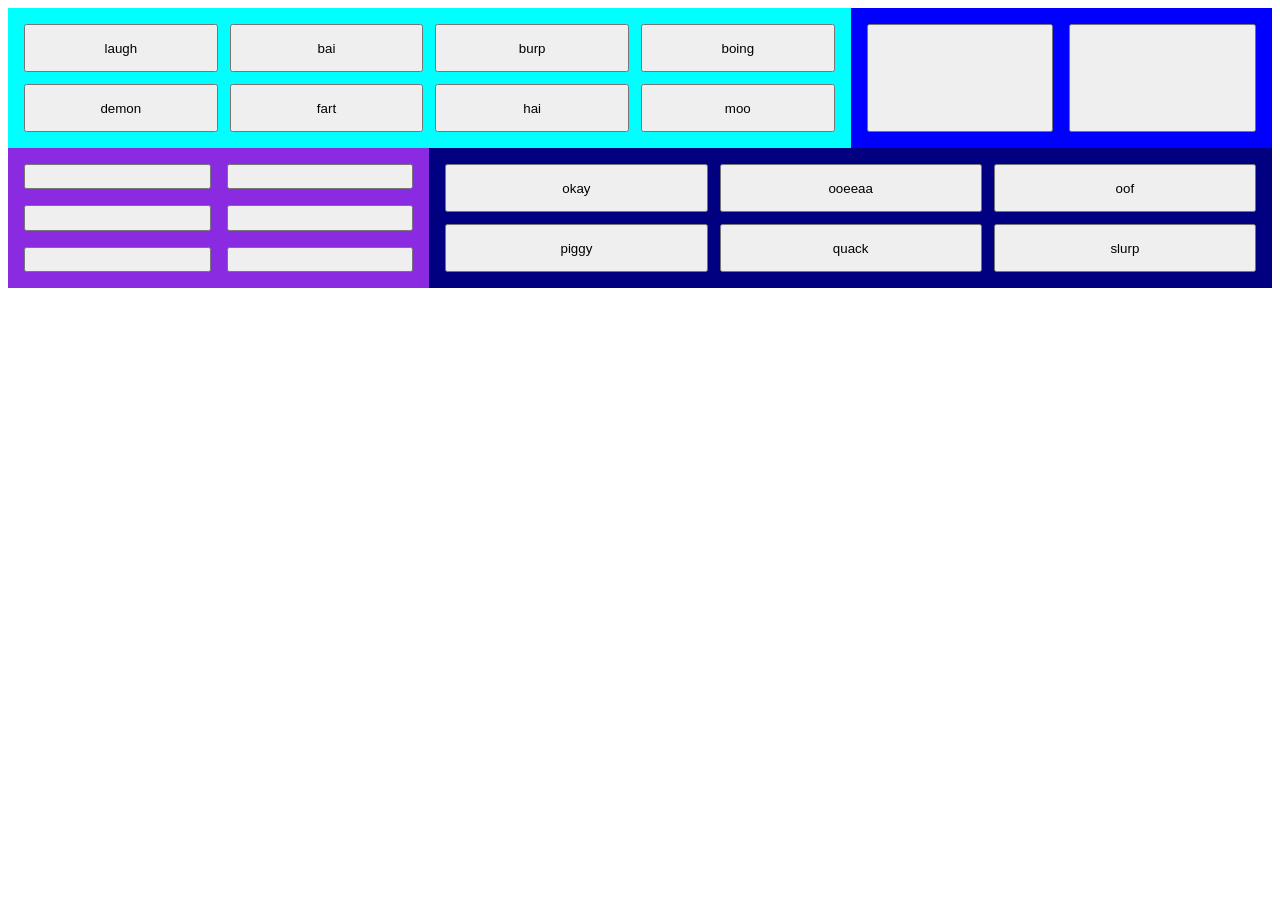
==== index.html @ 98127b34 "index" ====
<!doctype html>
<html lang="en">
<head>
    <meta charset="utf-8">
    <title>ALL 4 CODING</title>
    <link rel="stylesheet" href="soundboard.css">
    <script src="https://code.jquery.com/jquery-3.7.1.min.js"></script>
    <script src="soundboard.js" defer></script>
</head>
<body>
        <div id="funny">
            <button onclick="playSound(babylaugh)">laugh</button>
            <button onclick="playSound(bai)">bai</button>
            <button onclick="playSound(bigburp)">burp</button>
            <button onclick="playSound(boing)">boing</button>
            <button onclick="playSound(demon)">demon</button>
            <button onclick="playSound(fart)">fart</button>
            <button onclick="playSound(hai)">hai</button>
            <button onclick="playSound(moo)">moo</button>
        </div>
        <div id="vol">
            <button>
            <button>
        </div>
        <div id="ambient">
            <button>
            <button>
            <button>
            <button>
            <button>
            <button>
        </div>
        <div id="human">
            <button onclick="playSound(okay)">okay</button>
            <button onclick="playSound(ooeeaa)">ooeeaa</button>
            <button onclick="playSound(oof)">oof</button>
            <button onclick="playSound(piggy)">piggy</button>
            <button onclick="playSound(quack)">quack</button>
            <button onclick="playSound(slurp)">slurp</button>
        </div>

</body>
---- soundboard.css ----
body {
    display: grid;

    grid-template-columns: 1fr 1fr 1fr;
    grid-template-rows: 1fr 1fr;
}
#funny{
    grid-column: 1/span 2; text-align: center; background-color: aqua;
    display: grid; gap: .75rem; padding: 1rem; grid-template-columns: repeat(4, 1fr);
}
#funny button {
    height: 3rem;
}
#vol{
    grid-column: 3; text-align: center; background-color: blue;
    display: grid; grid-template-columns: 1fr 1fr; padding: 1rem; gap: 1rem;
}
#vol button {
    padding: 1rem;
}
#ambient{
    grid-column: 1; text-align: center; display: grid; grid-template-columns: 1fr 1fr; 
    grid-template-rows: repeat(3, 1fr); padding: 1rem; gap: 1rem ; background-color: blueviolet;
}
#human{
    grid-column: 2/span 3; text-align: center; background-color: navy;
    display: grid; gap: .75rem; padding: 1rem; grid-template-columns: repeat(3, 1fr);
}
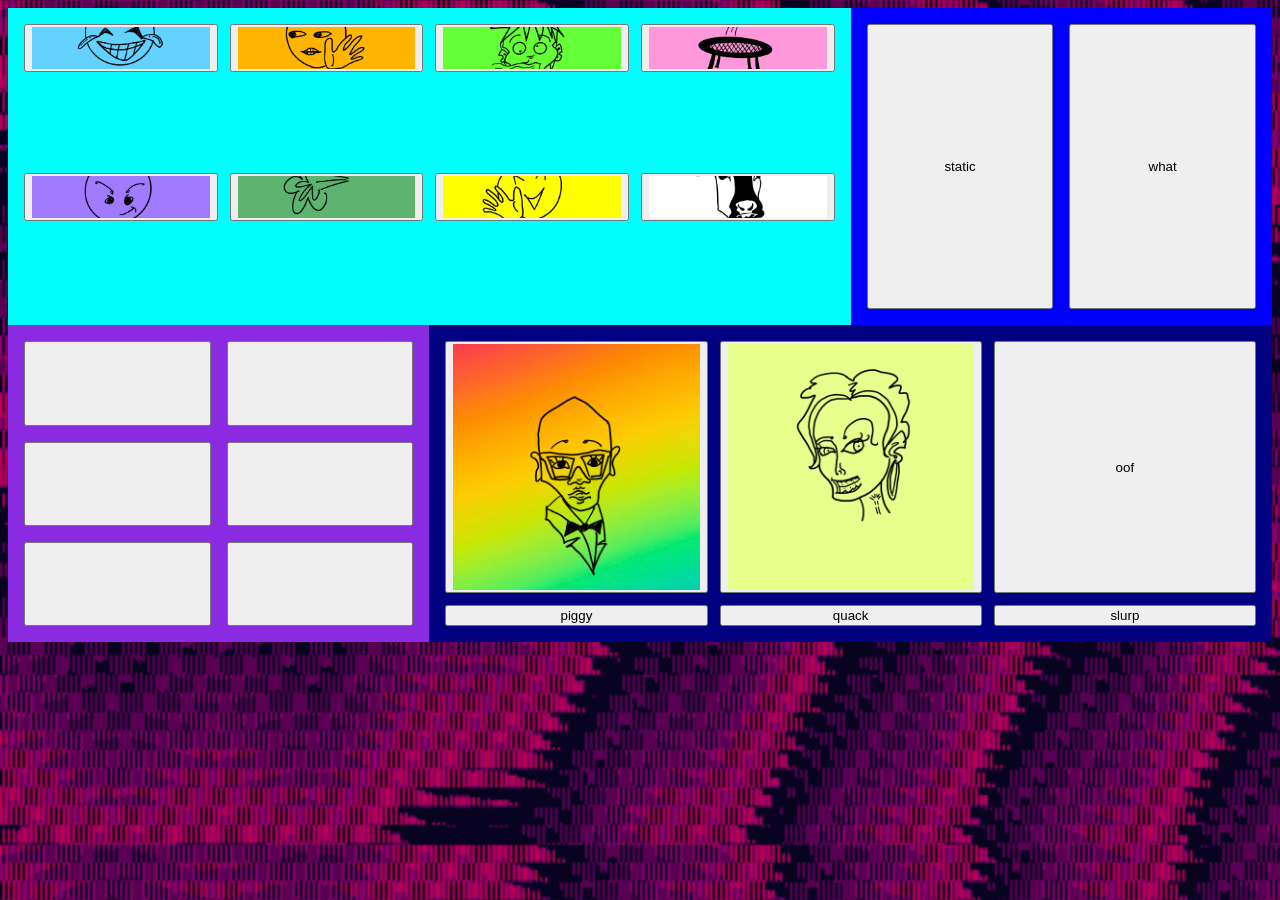
==== commit 1eb911d3: "buttons and hover" ====
--- a/index.html
+++ b/index.html
@@ -9,18 +9,34 @@
 </head>
 <body>
         <div id="funny">
-            <button onclick="playSound(babylaugh)">laugh</button>
-            <button onclick="playSound(bai)">bai</button>
-            <button onclick="playSound(bigburp)">burp</button>
-            <button onclick="playSound(boing)">boing</button>
-            <button onclick="playSound(demon)">demon</button>
-            <button onclick="playSound(fart)">fart</button>
-            <button onclick="playSound(hai)">hai</button>
-            <button onclick="playSound(moo)">moo</button>
+            <button onclick="playSound(babylaugh)">
+                <img src="IMG_3639.JPG">
+            </button>
+            <button onclick="playSound(bai)">
+                <img src="IMG_3635.JPEG">
+            </button>
+            <button onclick="playSound(bigburp)">
+                <img src="IMG_3632.JPG">
+            </button>
+            <button onclick="playSound(boing)">
+                <img src="IMG_3641.JPG">
+            </button>
+            <button onclick="playSound(demon)">
+                <img src="IMG_3642.JPG">
+            </button>
+            <button onclick="playSound(fart)">
+                <img src="IMG_3633.JPG">
+            </button>
+            <button onclick="playSound(hai)">
+                <img src="IMG_3634.JPEG">
+            </button>
+            <button onclick="playSound(moo)">
+                <img src="IMG_3644.JPG">
+            </button>
         </div>
         <div id="vol">
-            <button>
-            <button>
+            <button onclick="playSound(tvstatic)">static</button>
+            <button onclick="playSound(what)">what</button>
         </div>
         <div id="ambient">
             <button>
@@ -31,8 +47,12 @@
             <button>
         </div>
         <div id="human">
-            <button onclick="playSound(okay)">okay</button>
-            <button onclick="playSound(ooeeaa)">ooeeaa</button>
+            <button onclick="playSound(okay)">
+                <img src="IMG_3637.JPG">
+            </button>
+            <button onclick="playSound(ooeeaa)">
+                <img src="IMG_3643.JPG">
+            </button>
             <button onclick="playSound(oof)">oof</button>
             <button onclick="playSound(piggy)">piggy</button>
             <button onclick="playSound(quack)">quack</button>
--- a/soundboard.css
+++ b/soundboard.css
@@ -3,6 +3,9 @@
 
     grid-template-columns: 1fr 1fr 1fr;
     grid-template-rows: 1fr 1fr;
+
+    background-image: url(pattern.gif);
+    background-size: 1500px;
 }
 #funny{
     grid-column: 1/span 2; text-align: center; background-color: aqua;
@@ -25,4 +28,14 @@
 #human{
     grid-column: 2/span 3; text-align: center; background-color: navy;
     display: grid; gap: .75rem; padding: 1rem; grid-template-columns: repeat(3, 1fr);
+}
+
+#funny button img,
+#vol button img,
+#ambient button img,
+#human button img {
+    width: 100%;
+    height: 100%;
+    object-fit: cover;
+    display: block;
 }
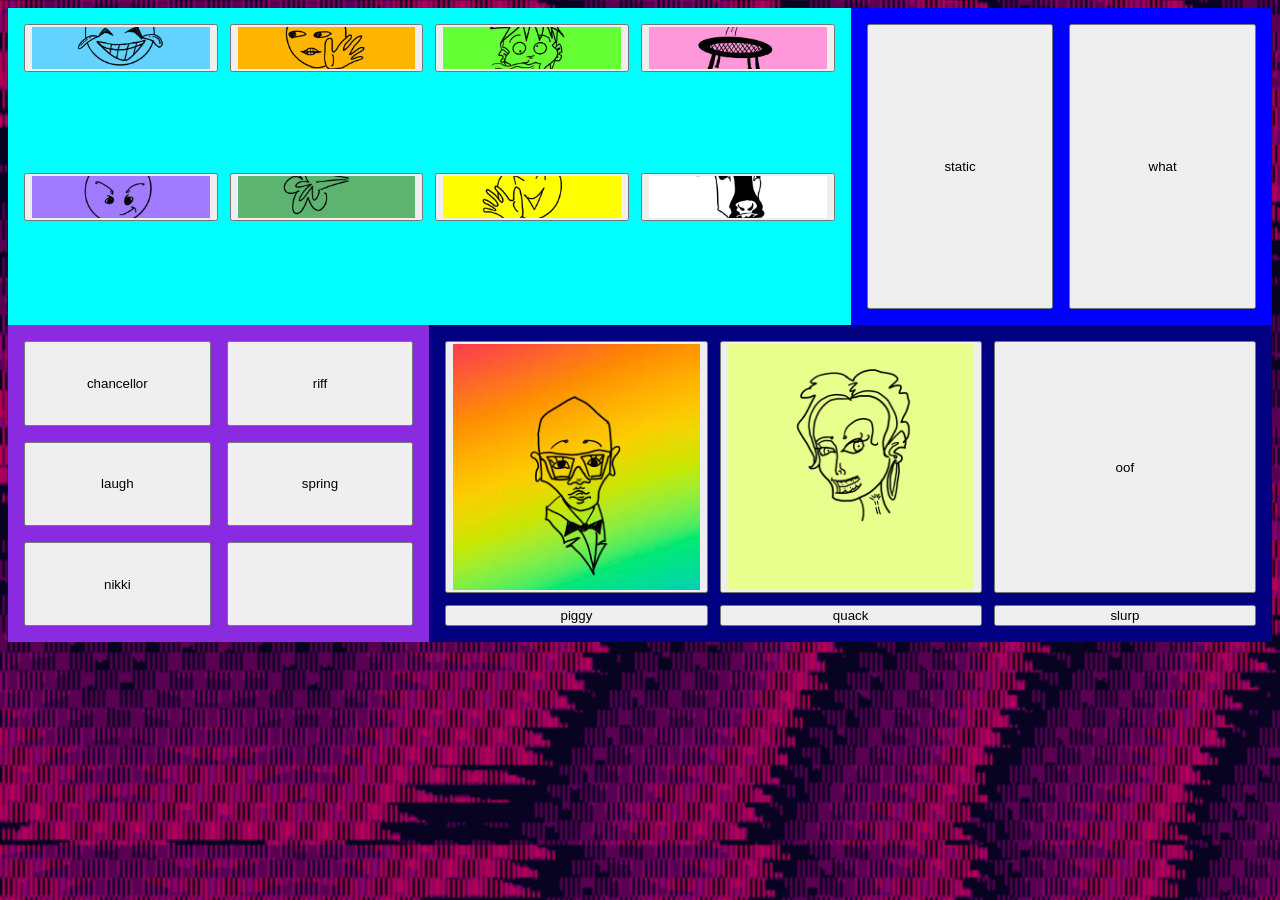
==== commit c4c53b81: "more sounds!" ====
--- a/index.html
+++ b/index.html
@@ -39,11 +39,11 @@
             <button onclick="playSound(what)">what</button>
         </div>
         <div id="ambient">
-            <button>
-            <button>
-            <button>
-            <button>
-            <button>
+            <button onclick="playSound(chancellor)">chancellor</button>
+            <button onclick="playSound(riff)">riff</button>
+            <button onclick="playSound(laugh)">laugh</button>
+            <button onclick="playSound(spring)">spring</button>
+            <button onclick="playSound(nikki)">nikki</button>
             <button>
         </div>
         <div id="human">
